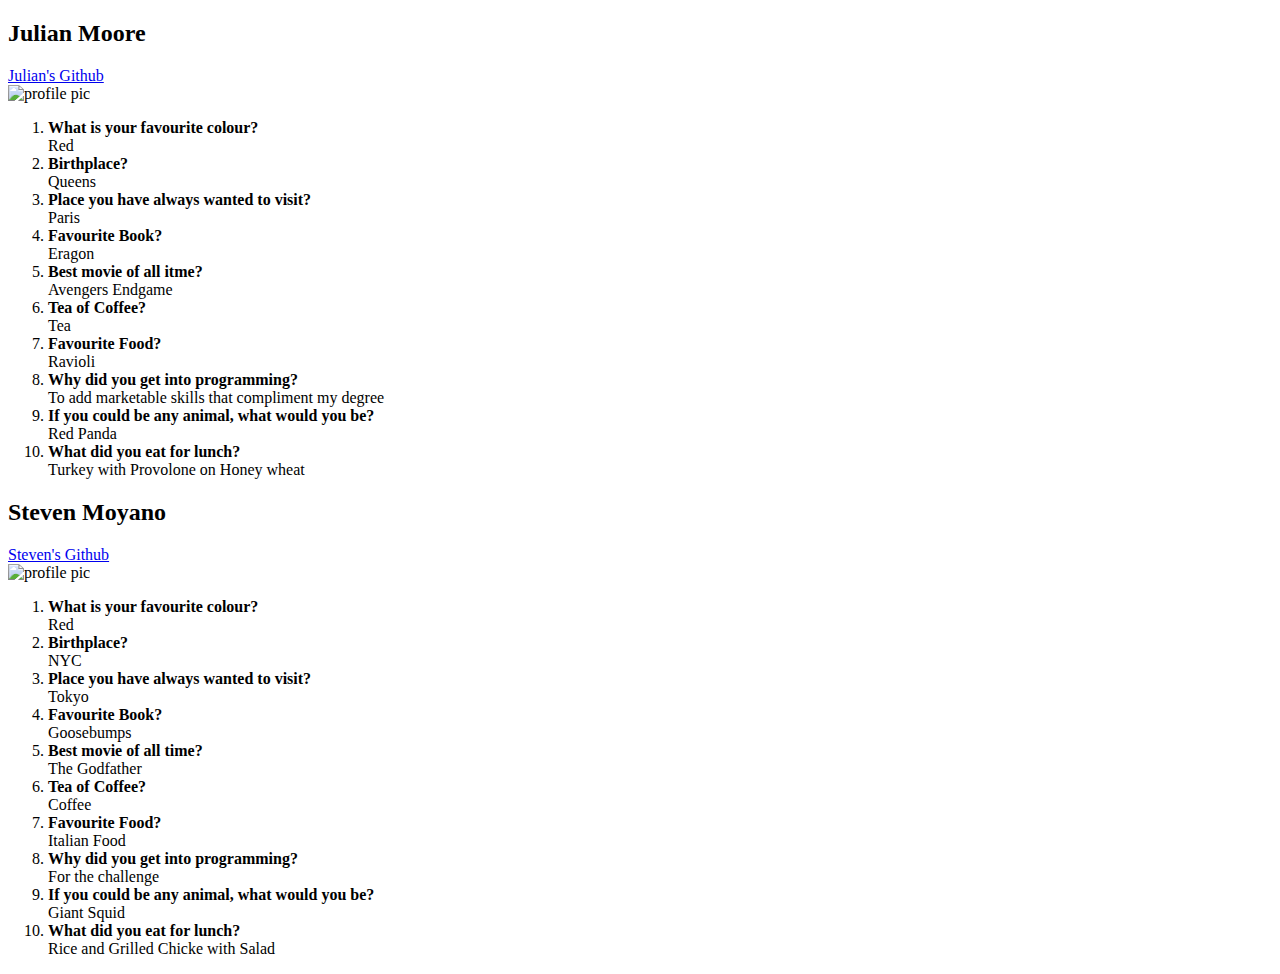
==== index.html @ a696dc9a "update" ====
<!DOCTYPE html>
<html lang="en">
<head>
    <meta charset="UTF-8">
    <meta http-equiv="X-UA-Compatible" content="IE=edge">
    <meta name="viewport" content="width=device-width, initial-scale=1.0">
    <link rel="stylesheet" href="styles.css">
    <title>Document</title>
</head>
<body>

<div>
    <h2>Julian Moore</h2>
    <a href="https://github.com/JulianMorales1">Julian's Github</a>
    <br/><img src="./julian's_profile.jpg" alt="profile pic" height="250px"><br/>
    <ol>
        <li><b>What is your favourite colour?</b> <br/>Red </li>
        <li><b>Birthplace?</b> <br/>Queens </li>
        <li><b>Place you have always wanted to visit?</b> <br/>Paris </li>
        <li><b>Favourite Book?</b> <br/>Eragon </li>
        <li><b>Best movie of all itme?</b> <br/>Avengers Endgame </li>
        <li><b>Tea of Coffee?</b> <br/>Tea </li>
        <li><b>Favourite Food?</b> <br/>Ravioli </li>
        <li><b>Why did you get into programming?</b> <br/>To add marketable skills that compliment my degree </li>
        <li><b>If you could be any animal, what would you be?</b> <br/>Red Panda </li>
        <li><b>What did you eat for lunch?</b> <br/>Turkey with Provolone on Honey wheat </li>
    </ol>
</div>

<div>
    <h2>Steven Moyano</h2>
    <a href="https://github.com/Steven2120">Steven's Github</a>
    <br/><img src="https://avatars.githubusercontent.com/u/77742457?v=4" alt="profile pic" height="250px">
    <ol>
        <li><b>What is your favourite colour?</b> <br/>Red </li>
        <li><b>Birthplace?</b> <br/>NYC </li>
        <li><b>Place you have always wanted to visit?</b> <br/>Tokyo </li>
        <li><b>Favourite Book?</b> <br/>Goosebumps </li>
        <li><b>Best movie of all time?</b> <br/>The Godfather </li>
        <li><b>Tea of Coffee?</b> <br/>Coffee </li>
        <li><b>Favourite Food?</b> <br/> Italian Food </li>
        <li><b>Why did you get into programming?</b> <br/>For the challenge </li>
        <li><b>If you could be any animal, what would you be?</b> <br/> Giant Squid </li>
        <li><b>What did you eat for lunch?</b> <br/>Rice and Grilled Chicke with Salad </li>
    </ol>
</div>



</body>
</html>
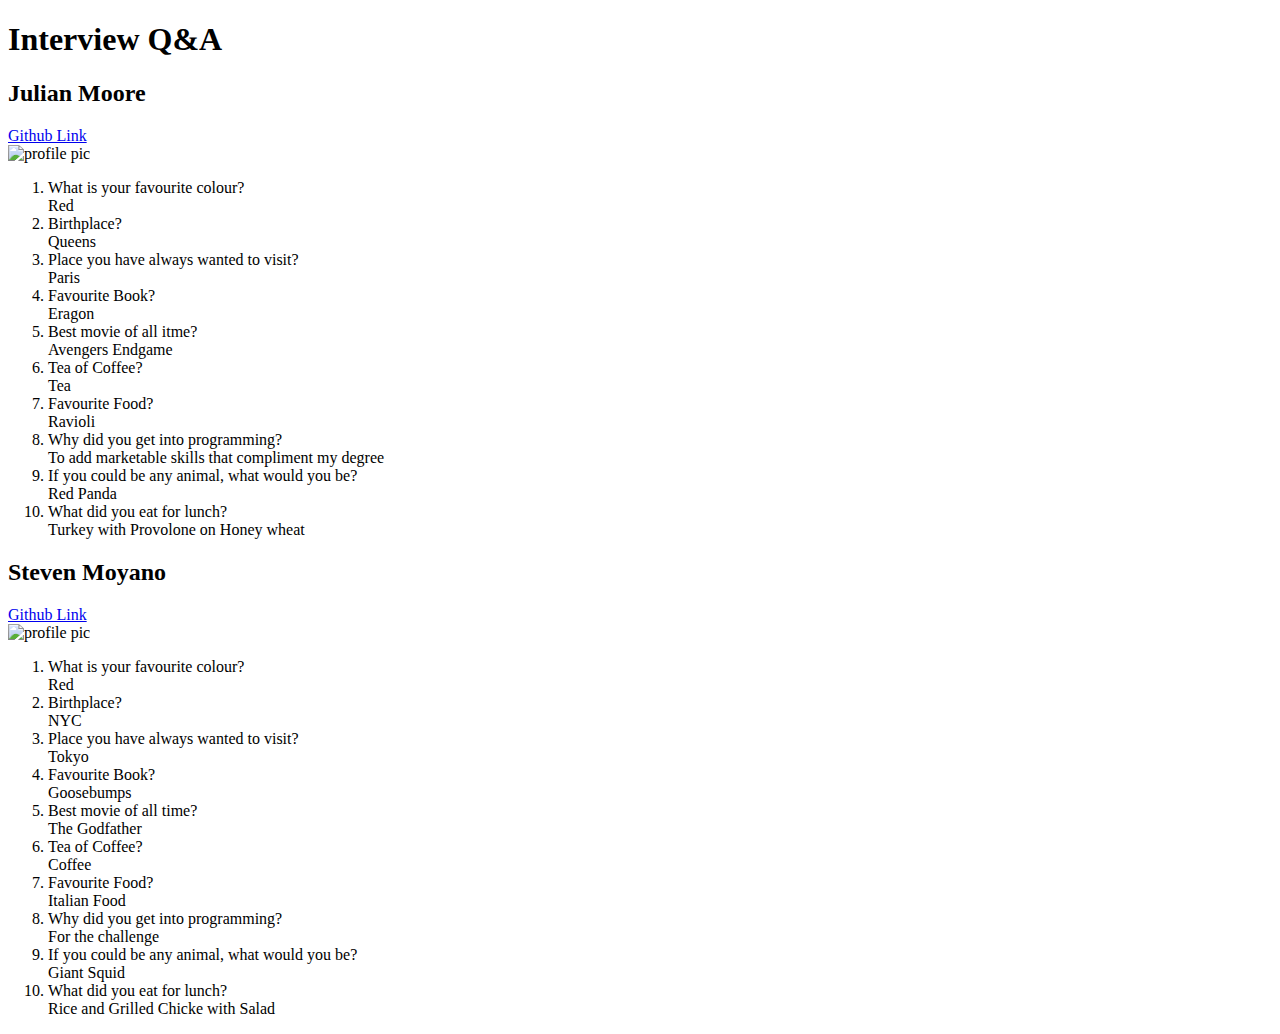
==== commit b1f11a4d: "html updated" ====
--- a/index.html
+++ b/index.html
@@ -5,43 +5,70 @@
     <meta http-equiv="X-UA-Compatible" content="IE=edge">
     <meta name="viewport" content="width=device-width, initial-scale=1.0">
     <link rel="stylesheet" href="styles.css">
-    <title>Document</title>
+    <link href="https://fonts.googleapis.com/css2?family=Lobster&display=swap" rel="stylesheet">
+    <link href="https://fonts.googleapis.com/css2?family=Knewave&display=swap" rel="stylesheet">
+    <link href="https://fonts.googleapis.com/css2?family=Saira+Extra+Condensed:wght@300&display=swap" rel="stylesheet">
+    <title>HTML Interview</title>
 </head>
 <body>
 
+<div>    
+    <h1>Interview Q&A</h2>
+</div>
+
 <div>
     <h2>Julian Moore</h2>
-    <a href="https://github.com/JulianMorales1">Julian's Github</a>
+    <a href="https://github.com/JulianMorales1">Github Link</a>
     <br/><img src="./julian's_profile.jpg" alt="profile pic" height="250px"><br/>
     <ol>
-        <li><b>What is your favourite colour?</b> <br/>Red </li>
-        <li><b>Birthplace?</b> <br/>Queens </li>
-        <li><b>Place you have always wanted to visit?</b> <br/>Paris </li>
-        <li><b>Favourite Book?</b> <br/>Eragon </li>
-        <li><b>Best movie of all itme?</b> <br/>Avengers Endgame </li>
-        <li><b>Tea of Coffee?</b> <br/>Tea </li>
-        <li><b>Favourite Food?</b> <br/>Ravioli </li>
-        <li><b>Why did you get into programming?</b> <br/>To add marketable skills that compliment my degree </li>
-        <li><b>If you could be any animal, what would you be?</b> <br/>Red Panda </li>
-        <li><b>What did you eat for lunch?</b> <br/>Turkey with Provolone on Honey wheat </li>
+        <li>What is your favourite colour?</li>
+        Red 
+        <li>Birthplace?</li>
+        Queens
+        <li>Place you have always wanted to visit?</li>
+        Paris
+        <li>Favourite Book?</li>
+        Eragon
+        <li>Best movie of all itme?</li>
+        Avengers Endgame
+        <li>Tea of Coffee?</li>
+        Tea
+        <li>Favourite Food?</li>
+        Ravioli
+        <li>Why did you get into programming?</li>
+        To add marketable skills that compliment my degree 
+        <li>If you could be any animal, what would you be?</li>
+        Red Panda 
+        <li>What did you eat for lunch?</li>
+        Turkey with Provolone on Honey wheat 
     </ol>
 </div>
 
 <div>
     <h2>Steven Moyano</h2>
-    <a href="https://github.com/Steven2120">Steven's Github</a>
+    <a href="https://github.com/Steven2120">Github Link</a>
     <br/><img src="https://avatars.githubusercontent.com/u/77742457?v=4" alt="profile pic" height="250px">
     <ol>
-        <li><b>What is your favourite colour?</b> <br/>Red </li>
-        <li><b>Birthplace?</b> <br/>NYC </li>
-        <li><b>Place you have always wanted to visit?</b> <br/>Tokyo </li>
-        <li><b>Favourite Book?</b> <br/>Goosebumps </li>
-        <li><b>Best movie of all time?</b> <br/>The Godfather </li>
-        <li><b>Tea of Coffee?</b> <br/>Coffee </li>
-        <li><b>Favourite Food?</b> <br/> Italian Food </li>
-        <li><b>Why did you get into programming?</b> <br/>For the challenge </li>
-        <li><b>If you could be any animal, what would you be?</b> <br/> Giant Squid </li>
-        <li><b>What did you eat for lunch?</b> <br/>Rice and Grilled Chicke with Salad </li>
+        <li>What is your favourite colour?</li>
+        Red 
+        <li>Birthplace?</li>
+        NYC 
+        <li>Place you have always wanted to visit?</li>
+        Tokyo 
+        <li>Favourite Book?</li>
+        Goosebumps 
+        <li>Best movie of all time?</li>
+        The Godfather 
+        <li>Tea of Coffee?</li>
+        Coffee 
+        <li>Favourite Food?</li>
+        Italian Food 
+        <li>Why did you get into programming?</li>
+        For the challenge 
+        <li>If you could be any animal, what would you be?</li>
+        Giant Squid 
+        <li>What did you eat for lunch?</li>
+        Rice and Grilled Chicke with Salad 
     </ol>
 </div>
 
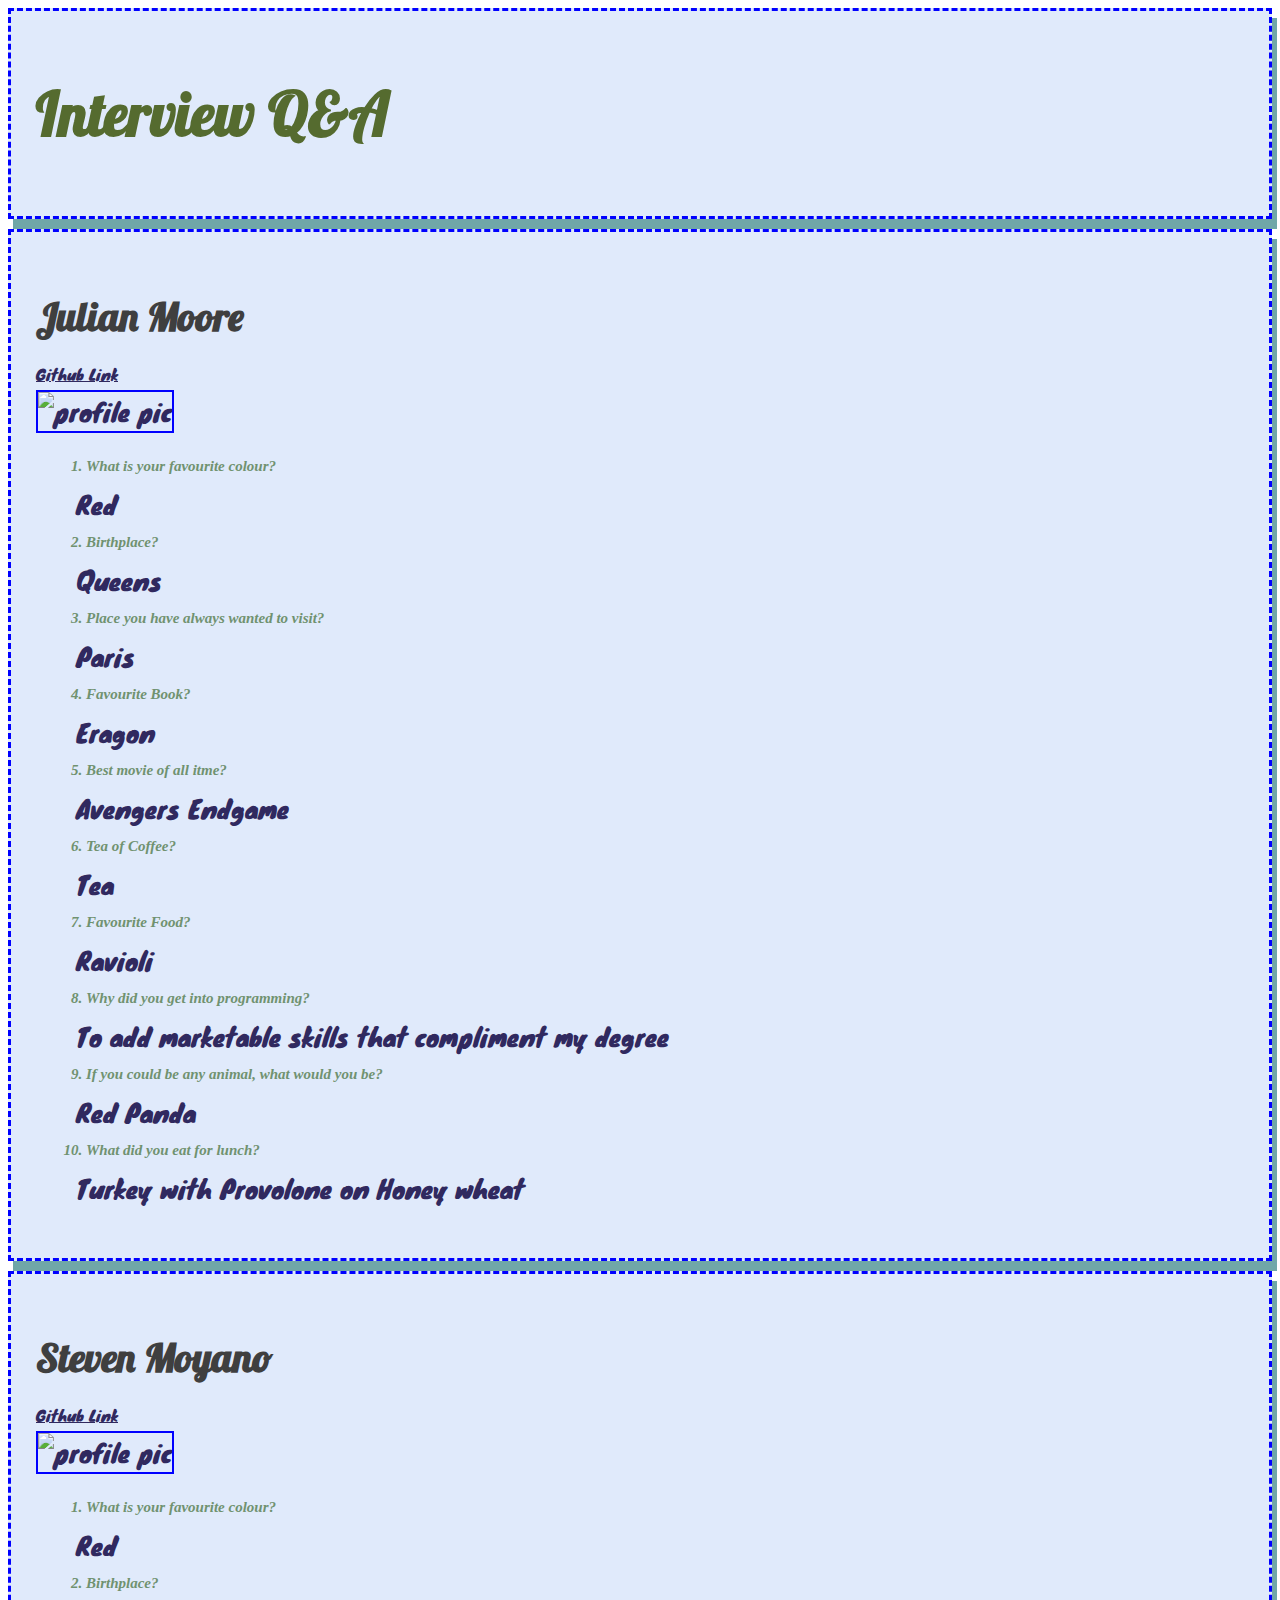
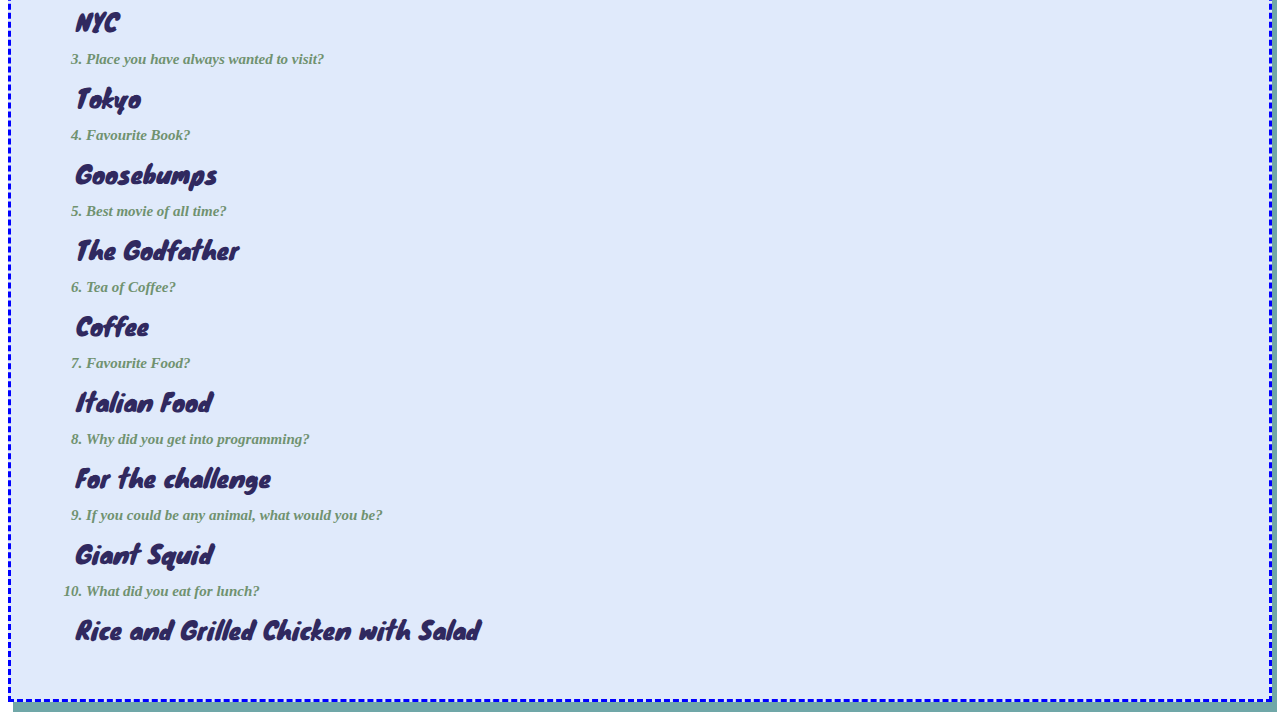
==== commit d586366f: "updated" ====
--- a/index.html
+++ b/index.html
@@ -68,7 +68,7 @@
         <li>If you could be any animal, what would you be?</li>
         Giant Squid 
         <li>What did you eat for lunch?</li>
-        Rice and Grilled Chicke with Salad 
+        Rice and Grilled Chicken with Salad 
     </ol>
 </div>
 
--- a/styles.css
+++ b/styles.css
@@ -0,0 +1,51 @@
+
+
+div {
+    border-style: dashed;
+    border-color: blue;
+    border-width: 3px;
+    padding: 25px;
+    margin-bottom: 10px;
+    background-color: hsl(219, 79%, 66%, 20%);
+    box-shadow: 5px 10px hsl(182, 25%, 50%, 90%);
+}
+
+img {
+    border-style: solid;
+    border-color: blue;
+    border-width: 2px;
+}
+
+:not(p) {
+    font-size: 25px;
+    color: rgb(48, 41, 95);
+    font-family: 'Knewave';
+}
+
+li {
+    font-weight: bold;
+    font-style: italic;
+    font-size: 15px;
+    font-family: 'preconnet';
+    color: rgb(112, 146, 112);
+    margin: 10px;
+}
+
+h1 {
+    font-size: 60px;
+    font-family: 'Lobster', cursive;
+    color: darkolivegreen;
+}
+    
+    
+h2 {
+    font-size: 40px;
+    font-family: 'Lobster', cursive;
+    color: rgb(63, 63, 63);
+    margin-bottom: 10px;
+}
+
+a {
+    font-size: 15px;
+}
+
